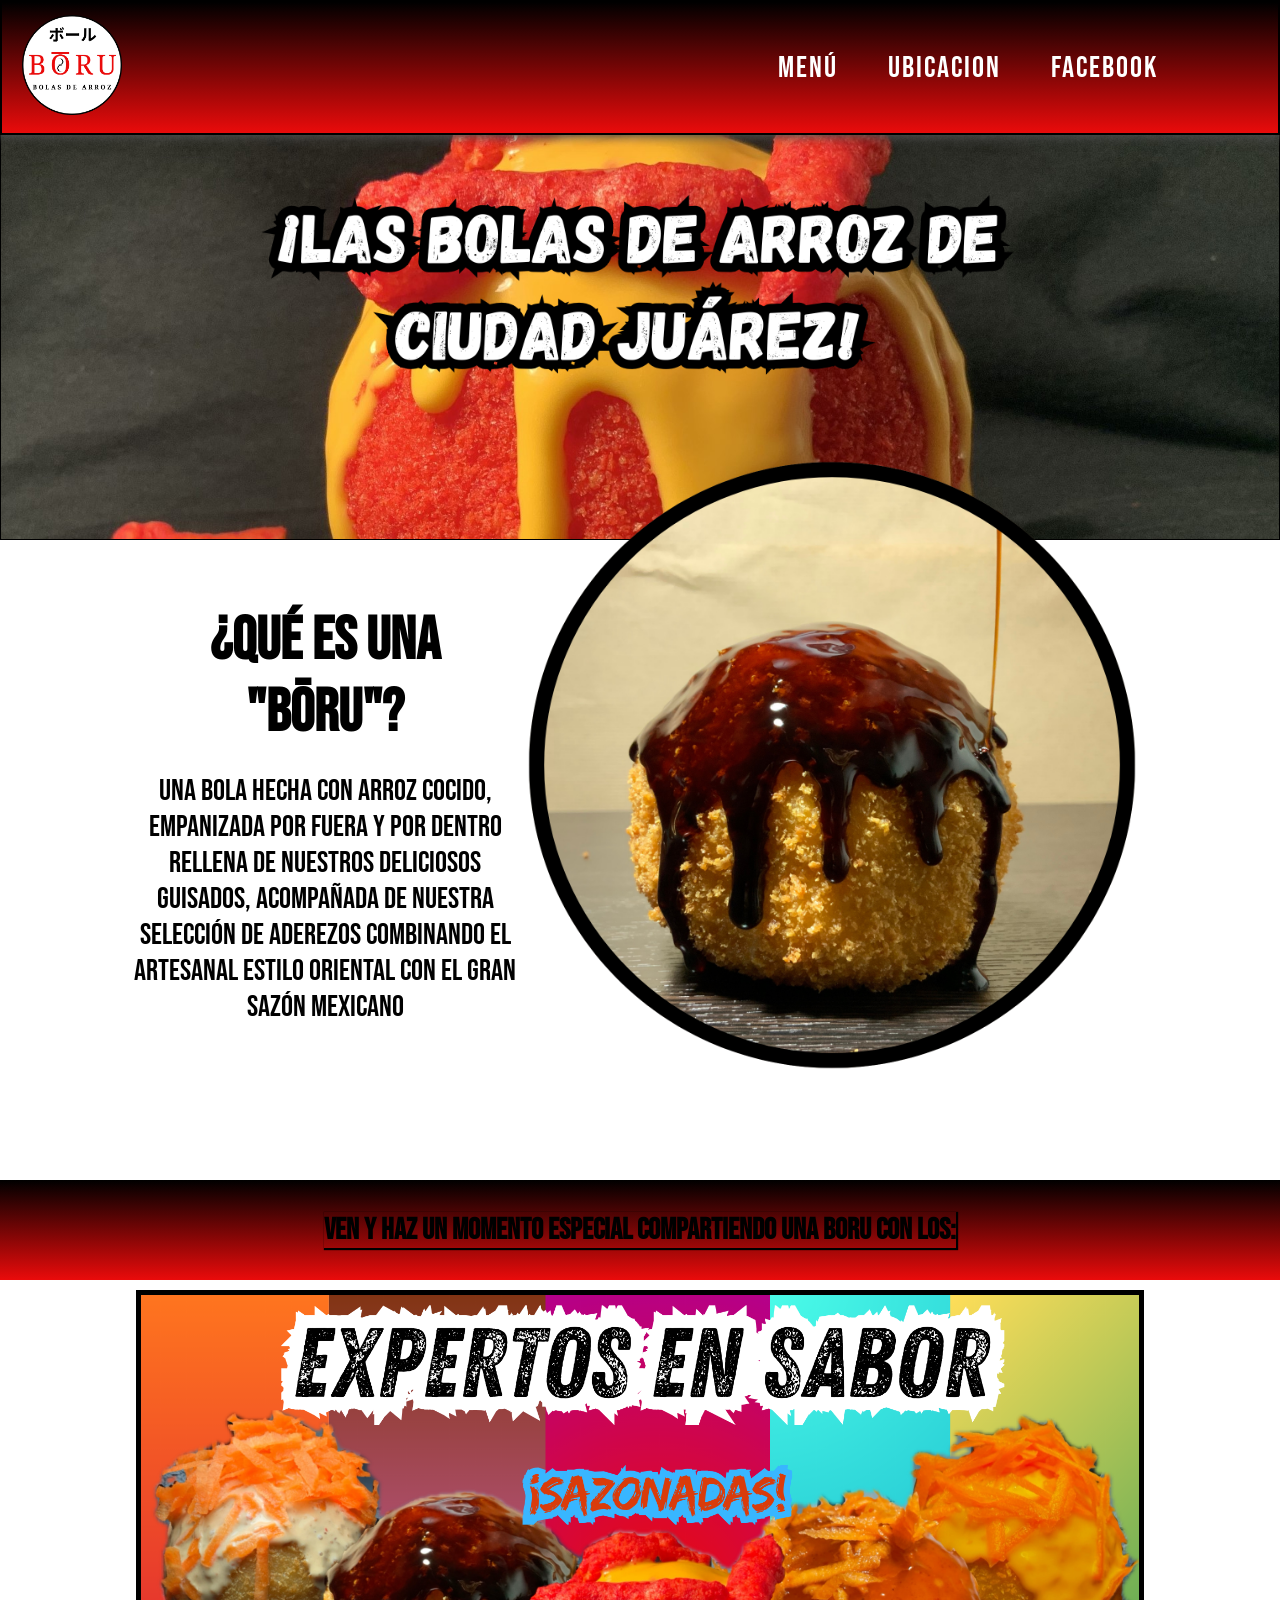
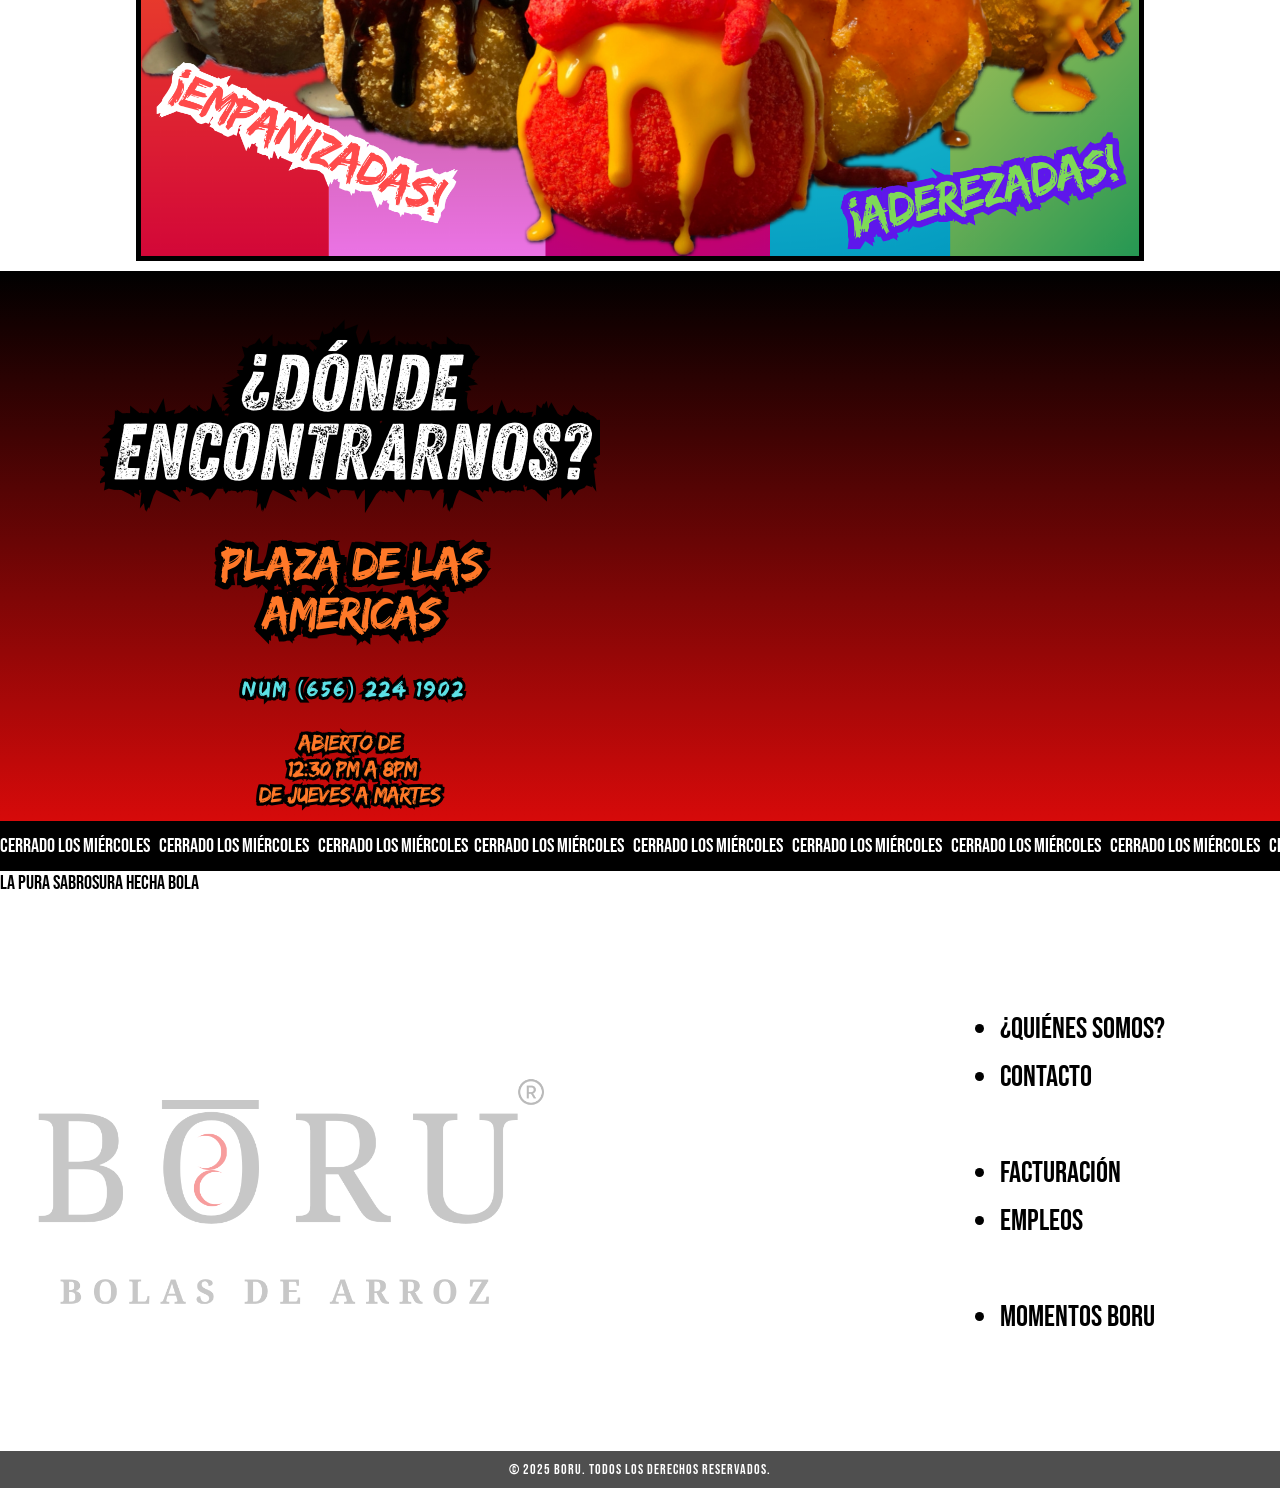
==== index.html @ 633f1638 "Actualice las carpetas" ====
<!DOCTYPE html>
<html lang="es">
<head>
    <meta charset="UTF-8">
    <meta name="viewport" content="width=device-width, initial-scale=1.0">
    <title>BORU | Pagina Oficial </title>
    <link rel="stylesheet" href="./main-colors.css">
    <link rel="stylesheet" href="./stylesheet.css">
    <link rel="stylesheet" href="./header.css">
    <link rel="stylesheet" href="./main-element.css">
    <link rel="stylesheet" href="./footer.css">
    <link rel="preconnect" href="https://fonts.googleapis.com">
    <link rel="preconnect" href="https://fonts.gstatic.com" crossorigin>
    <link href="https://fonts.googleapis.com/css2?family=Bebas+Neue&display=swap" rel="stylesheet">

</head>
<body>
   <header>
    <a href="./index.html">
        <img src="/assets/BORU-LOGO-2-1500X1500.png"  alt="Logo BORU">
    </a>

    <nav id="barra-de-navegacion">
        <ul>
            <li><a class="nav-link" href="./index2.html">MENÚ</a></li>
            <li><a class="nav-link" href="#UBICACION">UBICACION</a></li>
            <li><a class="nav-link" href="">FACEBOOK</a></li>
            <li><a class="nav-link" href=""></a></li> 
            <li><a class="nav-link" href=""></a></li> 
        </ul>
        
    
    </nav>
   </header>
 
   <main>
    <div id="Bienvenidos" >
        <div id="Bienvenidos-Encabezado">
            <img src="../assets/Texto-Bolas-de-arroz.png" alt="Las-Bolas-de-Arroz-de-Juarez">
        </div>
        
    </div>
       
    <div id="que-es">
        <div id="que-es-una-boru">
            <h2>¿Qué es una "BōRU"?</h2>
            </br>
            <spam>Una Bola hecha con arroz cocido, empanizada por fuera y por dentro rellena de nuestros deliciosos guisados, acompañada de nuestra selección de aderezos combinando el artesanal estilo oriental con el gran sazón Mexicano </spam>
        </div>
        
        <img src="/assets/BORU CON ADEREZO.png" alt="imagen-de-una-BORU">
    </div>

    <div id="Entrada-Expertos">
        <h2>Ven y haz un momento especial compartiendo una boru con los: </h2>
    </div>

    <div id="EXPERTOS-EN-SABOR">
        <img src="/assets/Foto-Colorida-Borus.png" alt="Las Deliciosas">
    </div>
    
    <div id="UBICACION">
        <div id="UBICACION-texto"><img src="/assets/Texto-Ubicacion-2.png" alt="Donde Encontrarnos"></div>
        <div id="UBICACION-mapa">
            <iframe src="https://www.google.com/maps/embed?pb=!1m18!1m12!1m3!1d848.2785285057481!2d-106.4534975304492!3d31.740086038915937!2m3!1f0!2f0!3f0!3m2!1i1024!2i768!4f13.1!3m3!1m2!1s0x86e75945372af463%3A0x50e9e7f90dc8ba62!2sBolas%20De%20Arroz%20%22B%C5%8CRU%22!5e0!3m2!1sen!2smx!4v1757753047099!5m2!1sen!2smx" width="600" height="600" style="border:0;" allowfullscreen="" loading="lazy" referrerpolicy="no-referrer-when-downgrade"></iframe>
        </div>
        </br>
        <div id="UBICACION-footer">
            <span id="banda">CERRADO LOS MIÉRCOLES   CERRADO LOS MIÉRCOLES   CERRADO LOS MIÉRCOLES  CERRADO LOS MIÉRCOLES   CERRADO LOS MIÉRCOLES   CERRADO LOS MIÉRCOLES   CERRADO LOS MIÉRCOLES   CERRADO LOS MIÉRCOLES   CERRADO LOS MIÉRCOLES   CERRADO LOS MIÉRCOLES  CERRADO LOS MIÉRCOLES   CERRADO LOS MIÉRCOLES   CERRADO LOS MIÉRCOLES   CERRADO LOS MIÉRCOLES</span>
        </div>
        

    </div>

    <div id="DATOS">
        <div>LA PURA SABROSURA HECHA BOLA</div>
        
    </div>

    <div id="enlaces">
        <div id="enlaces-imagen">
            <img src="../assets/Logo-Boru-Minimalista-Sinfondo.png" alt="BORU">
        

        </div>
        <div id="enlaces-vinculos">
            <ul>
                <li>¿Quiénes somos?</li>
                <li>Contacto</li>
                <br>
                <li>Facturación</li>
                <li>Empleos</li>
                <br>
                <li>Momentos Boru</li>
            </ul>
        </div>
    
        

    </div>


   </main>
   <footer>
    <div>&copy; 2025 BORU. Todos los derechos reservados.</div>
    
    </footer>
    <script src="./script.js"></script>
</body>
</html>
---- main-colors.css ----
:root {
    --rojo-principal: #ea0b0b;
    --negro-principal: rgb(0, 0, 0);
    --blanco-principal: white;
    --gris: rgb(79, 79, 79);
    --rojo-secundario: #810101;

}
---- stylesheet.css ----
html, body, h1, h2 {
    margin: 0;
    padding: 0;
}
*,
*::before,
*::after {
  box-sizing: border-box;
  margin: 0;   /* (opcional) quita márgenes por defecto */
  padding: 0;  /* (opcional) quita paddings por defecto */
}

html, body{
    width: 100%;
    height: 100%;
    font-family: "Bebas Neue";
    font-size: 20px;
    
}

@media screen and (max-width: 768px) {
  html, body{

    font-size: 16px;
  }

}




/*body {
  background-image: url(../assets/Fondo-bolas-palillos.png);
  background-attachment: fixed;
  background-size:contain;
  background-position: center;
}*/



h1{
  font-size: 2.5rem;
}
---- header.css ----
header{
    
    display: flex;
    height: 15vh;
    width: 100%;
    padding: 20px;
    align-items: center;
    justify-content: space-between;
    background: linear-gradient(to bottom, rgb(0, 0, 0), var(--rojo-principal)); 
    border: 2px solid rgb(0, 0, 0);
    /*background-image: url(../assets/Fondo-oriental-rojo.png);
    background-attachment: fixed;
    background-size: cover;             
    background-position: center;*/
    position: fixed;
    width: 100%;
    top: 0;
    z-index: 100;
    box-shadow: 0px 0px 10px 2px var(--gris);
}

header img{
  
  height: 15vh;
  max-height:  100px;
  width: auto;
  margin-right: 100px;
}

nav ul {
  font-size: 1.5rem;
  list-style: none;   /* Quita las viñetas */
  margin: 0;          /* Quita márgenes por defecto */
  padding: 0;         /* Quita sangrías por defecto */
  display: flex;      /* Opcional: pone los <li> en fila */
  gap: 50px;          /* Espaciado entre enlaces */
  color: var(--blanco-principal);
  letter-spacing: 2px;
  
}



.navbar {
  width: 100%;
  height: 15vh;
  background-color: linear-gradient(to bottom, rgb(0, 0, 0), var(--rojo-principal));
  transition: top 0.3s ease;
}

a {
  text-decoration: none; /* quita el subrayado */
  color: inherit;        /* usa el mismo color del texto padre */
  cursor: pointer;       /* asegura el cursor de "mano" */
}
---- main-element.css ----
/*main{
    display: flex;
    justify-content: center;
    align-items: center;
    text-align: center;
    flex-direction: column;
    
}*/

#Bienvenidos-Encabezado{
  margin: auto;
  display: flex;
  width: 100%;
  height: 60vh;
  color: white;
  background-repeat: no-repeat;
  background-image: url(/assets/FLAMIN.jpg);
  background-attachment: fixed;
  background-size: cover;             
  background-position: center;
  border: 1px solid black;
  border-radius: 0%;
  justify-content: center;
  text-align: center;
  align-items: center;
}



#Bienvenidos{
  /*background: linear-gradient(to top, black, var(--rojo-principal));
  background-image: url(../assets/Fondo-oriental-rojo.png);
  background-attachment: fixed;
  background-size: cover;             
  background-position: center;*/

  display: flex;
  width: 100%;
  height: 50vh;
  text-align: center;
  justify-content: center;
  align-items: center;
  font-size: 3rem;
  text-shadow: 2px 2px 0 var(--negro-principal), -2px -2px 0 var(--negro-principal), 2px -2px 0 var(--negro-principal), -2px 2px 0 var(--negro-principal);
  

}
#Bienvenidos img{
  max-width: 60%;
}

/*Estilos de #Bienvenidos de dispositivos moviles */
@media screen and (max-width: 768px) {
  #Bienvenidos img {
    max-width: 100%;
    max-height: auto;
  }

  #Bienvenidos {
    height: 50vh;
    margin-bottom: 30px;
    overflow: hidden;
    
  }

 

}



#que-es img{
  width: 70vh;
  height: 70vh;
  
}

#que-es {
  width: 100%;
  display: flex;
  justify-content:center;
  align-items: center;
  text-align: center;
  margin-bottom: 100px;

}

#que-es h2{
  font-size: 3rem;
}

#que-es spam{
  font-size: 1.5rem;
}

#que-es-una-boru{
  margin-top: 100px;
  width: 30%;
}


@media screen and (max-width: 768px) {

  #que-es {
    flex-direction: column;
  }

   #que-es img{
  width: 50vh;
  height: 50vh;
  
  }

  #que-es-una-boru{
    width: 90%;
    margin-top: 0px;
  }


  
}

#Entrada-Expertos {
  color: var(--negro-principal);
  
  display: flex;
  width: 100%;
  background: linear-gradient(to bottom, rgb(0, 0, 0), var(--rojo-principal));
  height: 100px;
  align-items: center;
  text-align: center;
  justify-content: center;
  
}

#Entrada-Expertos h2{
  box-shadow: 1px 1px 1px 1px var(--negro-principal);
}

#EXPERTOS-EN-SABOR {
  box-sizing: border-box;
  display: flex;
  max-width: 100%;
  padding: 10PX;
  align-items: center;
  justify-content: center;
}

#EXPERTOS-EN-SABOR img {
  display: block;
  max-width: 80%;
  height: auto;
  border: 5px solid black;

}



#UBICACION{
  padding: 10px;
  display: flex;
  height: 600px;
  width: 100%;
  background: linear-gradient(to bottom, black, var(--rojo-principal)); 
  justify-content: space-evenly;
  align-items: center;
  text-align: center;
  position: relative;

}

#UBICACION-texto img{
  width: 500px;
  height: 500px;
}

#UBICACION iframe{
  
  width: 100%;      /* ocupa todo el ancho del contenedor */
  width: 400px; /* opcional: ancho máximo */
  height: 400px;    /* altura fija o variable */
 
}

#UBICACION-mapa{
  padding-bottom: 10px;
  
}

#UBICACION-footer {
  white-space: pre;
  background-color: var(--negro-principal);
  color: #fff;
  overflow: hidden;
  height: 50px;
  display: flex;
  align-items: center;
  position: absolute;   
  bottom: 0;            
  left: 0;
  width: 100%;
  
}

#UBICACION-footer #banda{
  animation: banda;
  animation-duration: 50s;
  animation-iteration-count: infinite;
  animation-timing-function: linear;
}


@keyframes banda {
  from{
    transform: translateX(50%);

  }
  to {
    transform: translateX(-100%);

  }
}

@media screen and (max-width: 768px) {
  #UBICACION {
    height: auto;
    flex-direction: column;
    overflow: hidden;
  }
  #UBICACION-mapa{
    padding-bottom: 20px;
  }
  


}

#enlaces {
  
  width: 100%;
    display: flex;
    
    align-items: center;
    
}

#enlaces-vinculos ul{
  font-size: 1.5rem;
  line-height: 1.6;
  margin: 0 auto;

  
}
#enlaces-imagen img{
    margin-right: auto;
    height: 55%;
    width: 55%;
    opacity: 40%;
}


@media screen and (max-width: 768px){
  #enlaces {
    
    flex-direction: column;
    justify-content: center;
    align-items: center;
  }
 
  #enlaces-vinculos ul{
  font-size: 1.5rem;
  line-height: 1.6;
  justify-content: center;
  }
 
  

  #enlaces-imagen img{
    margin-right: 0;     /* 🔴 MUY IMPORTANTE */
    margin-left: 0;
    margin-bottom: 10px;
    width: 80%;
    height: 80%;
}

}
---- footer.css ----
footer{
  padding: 10px;
  font-size: .7rem;
  color: var(--blanco-principal);
  background-color: var(--gris);
  letter-spacing: 1px;
  text-align: center;
}
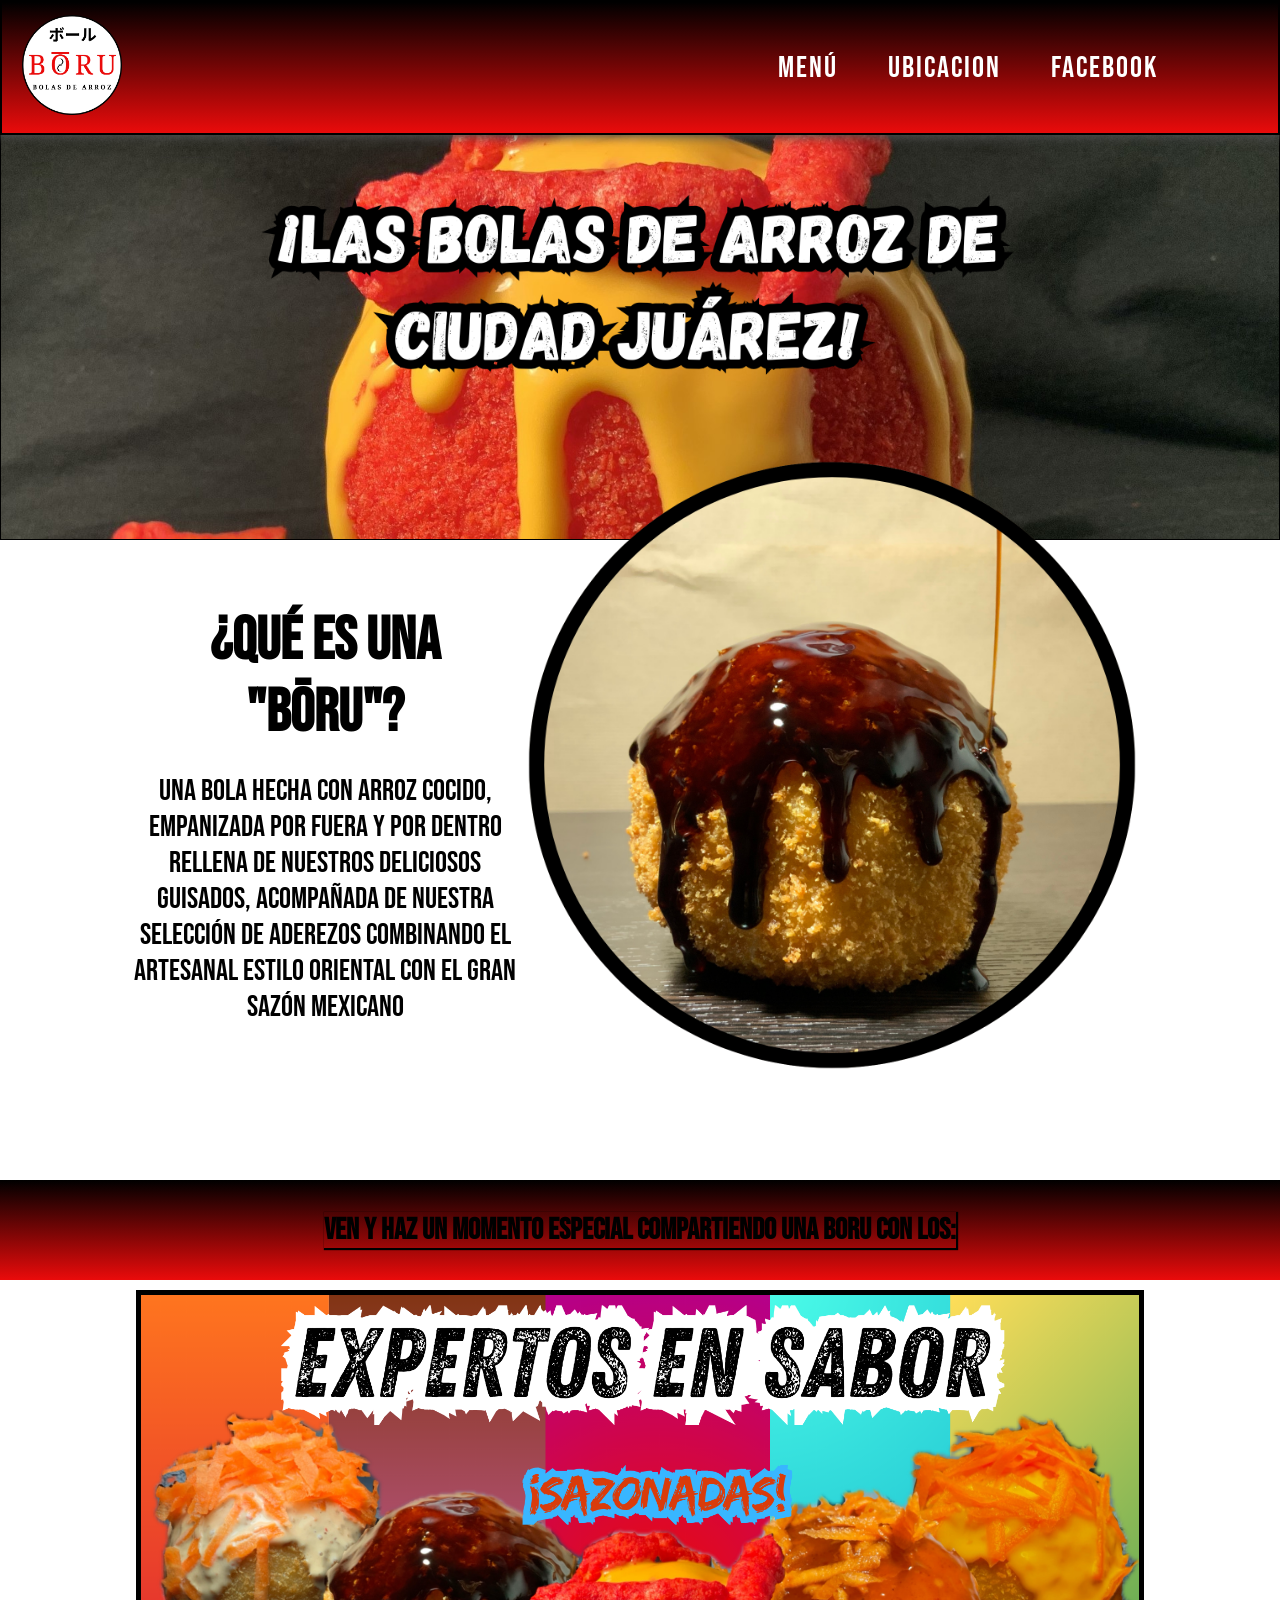
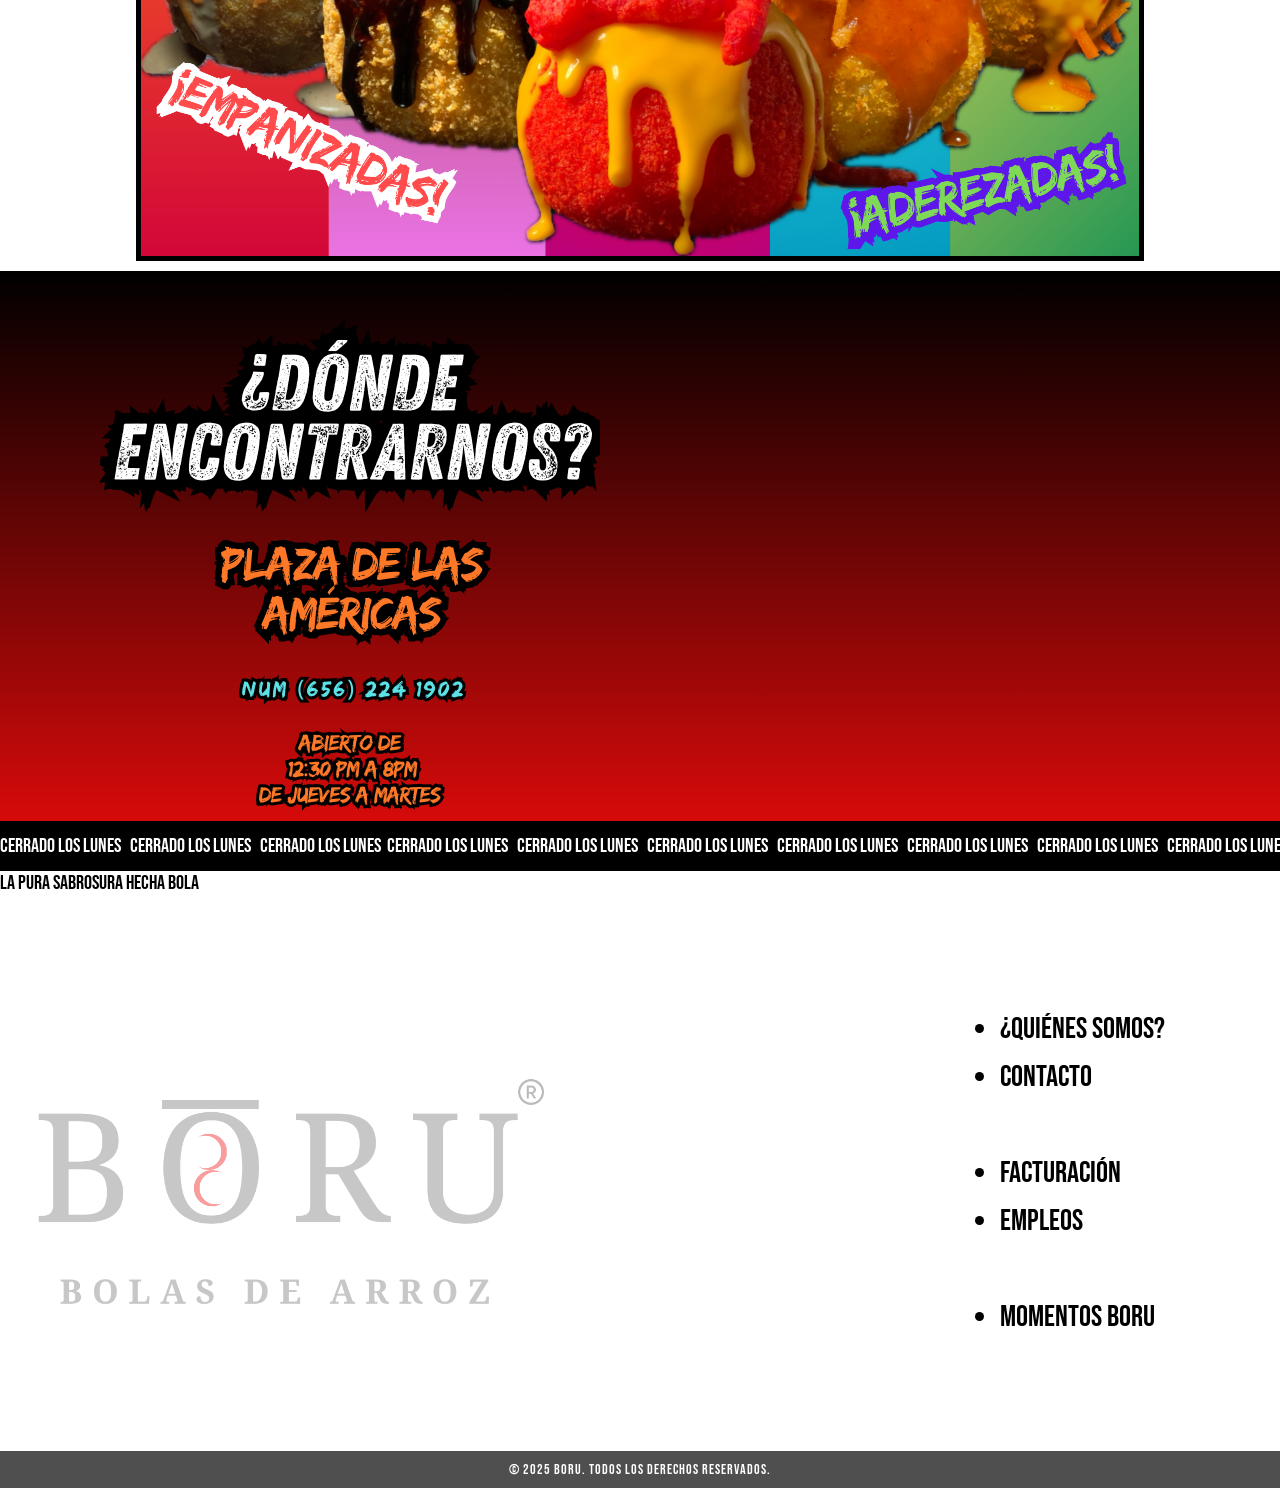
==== commit 9da601f4: "Actualice el index 1.4" ====
--- a/index.html
+++ b/index.html
@@ -17,7 +17,7 @@
 <body>
    <header>
     <a href="./index.html">
-        <img src="/assets/BORU-LOGO-2-1500X1500.png"  alt="Logo BORU">
+        <img src="assets/BORU-LOGO-2-1500X1500.png"  alt="Logo BORU">
     </a>
 
     <nav id="barra-de-navegacion">
@@ -36,7 +36,7 @@
    <main>
     <div id="Bienvenidos" >
         <div id="Bienvenidos-Encabezado">
-            <img src="../assets/Texto-Bolas-de-arroz.png" alt="Las-Bolas-de-Arroz-de-Juarez">
+            <img src="assets/Texto-Bolas-de-arroz.png" alt="Las-Bolas-de-Arroz-de-Juarez">
         </div>
         
     </div>
@@ -48,7 +48,7 @@
             <spam>Una Bola hecha con arroz cocido, empanizada por fuera y por dentro rellena de nuestros deliciosos guisados, acompañada de nuestra selección de aderezos combinando el artesanal estilo oriental con el gran sazón Mexicano </spam>
         </div>
         
-        <img src="/assets/BORU CON ADEREZO.png" alt="imagen-de-una-BORU">
+        <img src="assets/BORU CON ADEREZO.png" alt="imagen-de-una-BORU">
     </div>
 
     <div id="Entrada-Expertos">
@@ -56,17 +56,17 @@
     </div>
 
     <div id="EXPERTOS-EN-SABOR">
-        <img src="/assets/Foto-Colorida-Borus.png" alt="Las Deliciosas">
+        <img src="assets/Foto-Colorida-Borus.png" alt="Las Deliciosas">
     </div>
     
     <div id="UBICACION">
-        <div id="UBICACION-texto"><img src="/assets/Texto-Ubicacion-2.png" alt="Donde Encontrarnos"></div>
+        <div id="UBICACION-texto"><img src="assets/Texto-Ubicacion-2.png" alt="Donde Encontrarnos"></div>
         <div id="UBICACION-mapa">
             <iframe src="https://www.google.com/maps/embed?pb=!1m18!1m12!1m3!1d848.2785285057481!2d-106.4534975304492!3d31.740086038915937!2m3!1f0!2f0!3f0!3m2!1i1024!2i768!4f13.1!3m3!1m2!1s0x86e75945372af463%3A0x50e9e7f90dc8ba62!2sBolas%20De%20Arroz%20%22B%C5%8CRU%22!5e0!3m2!1sen!2smx!4v1757753047099!5m2!1sen!2smx" width="600" height="600" style="border:0;" allowfullscreen="" loading="lazy" referrerpolicy="no-referrer-when-downgrade"></iframe>
         </div>
         </br>
         <div id="UBICACION-footer">
-            <span id="banda">CERRADO LOS MIÉRCOLES   CERRADO LOS MIÉRCOLES   CERRADO LOS MIÉRCOLES  CERRADO LOS MIÉRCOLES   CERRADO LOS MIÉRCOLES   CERRADO LOS MIÉRCOLES   CERRADO LOS MIÉRCOLES   CERRADO LOS MIÉRCOLES   CERRADO LOS MIÉRCOLES   CERRADO LOS MIÉRCOLES  CERRADO LOS MIÉRCOLES   CERRADO LOS MIÉRCOLES   CERRADO LOS MIÉRCOLES   CERRADO LOS MIÉRCOLES</span>
+            <span id="banda">CERRADO LOS LUNES   CERRADO LOS LUNES   CERRADO LOS LUNES  CERRADO LOS LUNES   CERRADO LOS LUNES   CERRADO LOS LUNES   CERRADO LOS LUNES   CERRADO LOS LUNES   CERRADO LOS LUNES   CERRADO LOS LUNES  CERRADO LOS LUNES   CERRADO LOS LUNES   CERRADO LOS LUNES   CERRADO LOS LUNES</span>
         </div>
         
 
@@ -79,7 +79,7 @@
 
     <div id="enlaces">
         <div id="enlaces-imagen">
-            <img src="../assets/Logo-Boru-Minimalista-Sinfondo.png" alt="BORU">
+            <img src="assets/Logo-Boru-Minimalista-Sinfondo.png" alt="BORU">
         
 
         </div>
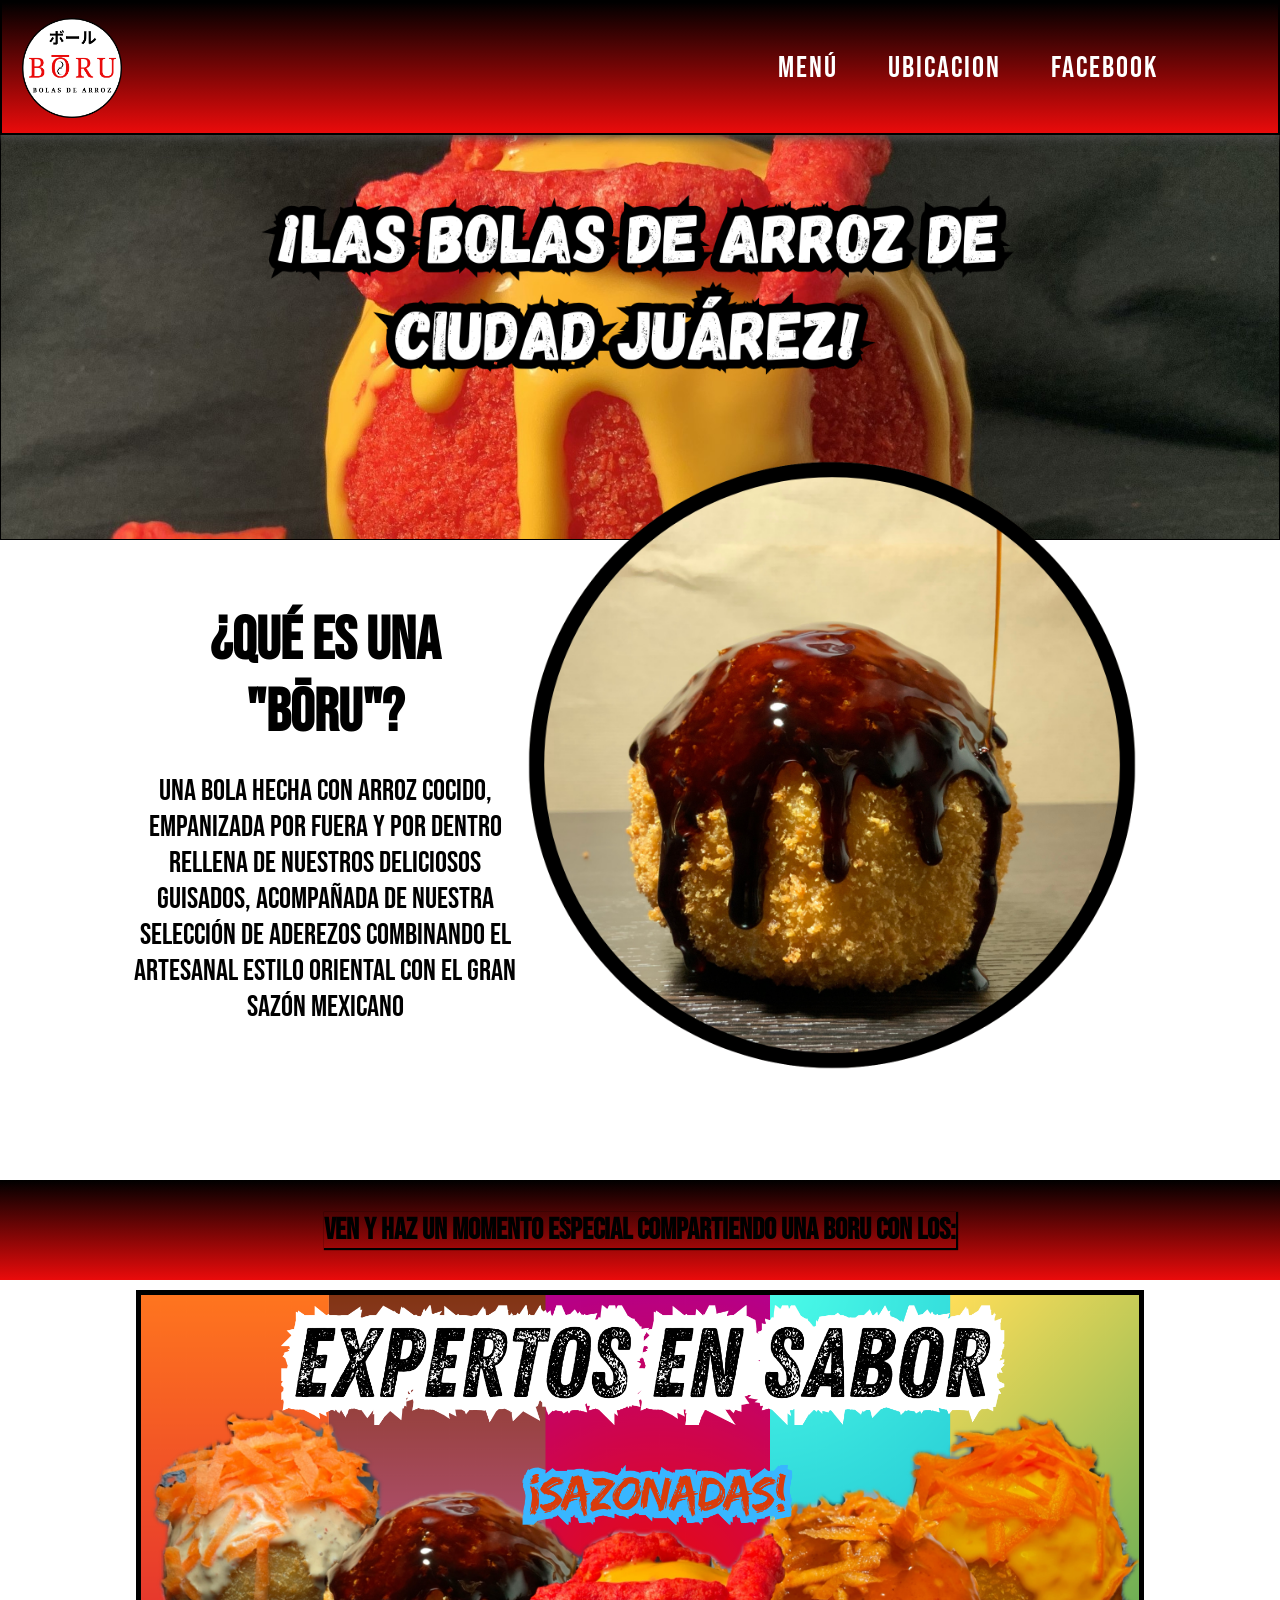
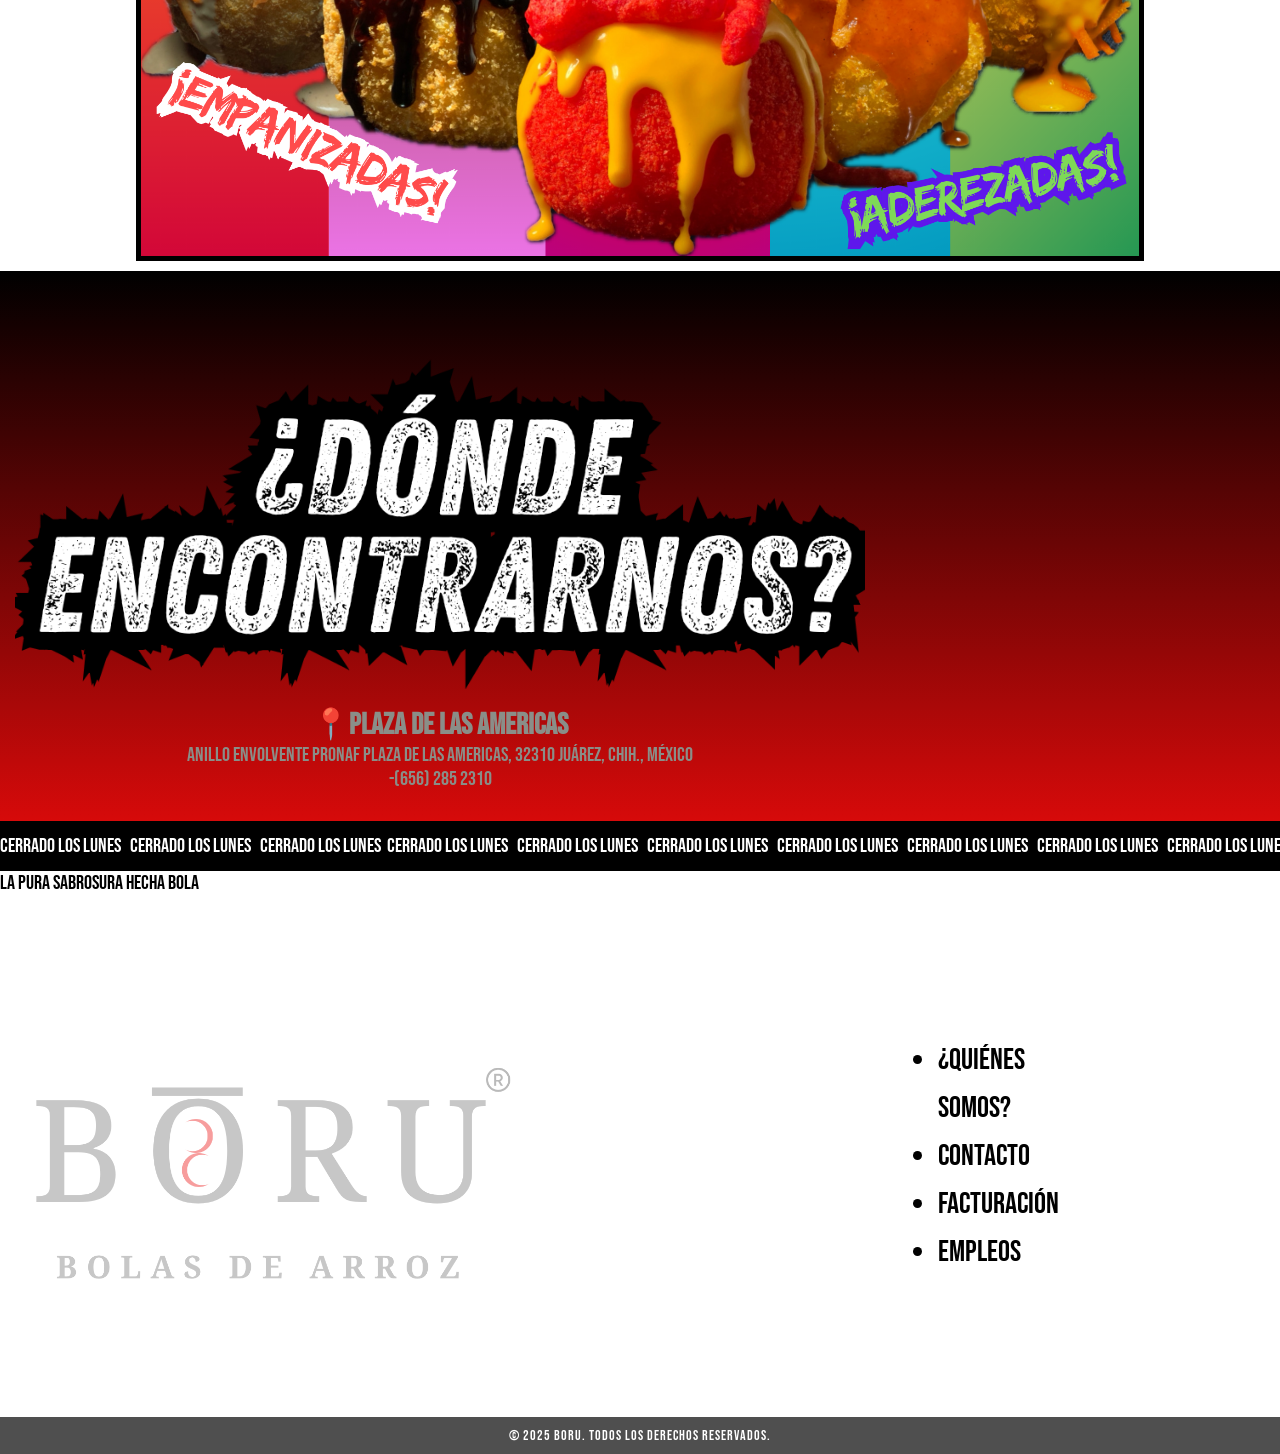
==== commit 7c1ea35c: "Actualice Index y CSS" ====
--- a/index.html
+++ b/index.html
@@ -24,7 +24,7 @@
         <ul>
             <li><a class="nav-link" href="./index2.html">MENÚ</a></li>
             <li><a class="nav-link" href="#UBICACION">UBICACION</a></li>
-            <li><a class="nav-link" href="">FACEBOOK</a></li>
+            <li><a class="nav-link" href="https://www.facebook.com/bolasBORU">FACEBOOK</a></li>
             <li><a class="nav-link" href=""></a></li> 
             <li><a class="nav-link" href=""></a></li> 
         </ul>
@@ -60,7 +60,12 @@
     </div>
     
     <div id="UBICACION">
-        <div id="UBICACION-texto"><img src="assets/Texto-Ubicacion-2.png" alt="Donde Encontrarnos"></div>
+        
+        <div id="UBICACION-texto">
+            <div id="UBICACION-imgDE"><img src="assets/Donde Encontrarnos.png" alt="Donde Encontrarnos"></div>
+            <h2>📍Plaza de Las Americas</h2>
+            <spam>Anillo envolvente Pronaf Plaza de las Americas, 32310 Juárez, Chih., México </br> -(656) 285 2310</spam>
+        </div>
         <div id="UBICACION-mapa">
             <iframe src="https://www.google.com/maps/embed?pb=!1m18!1m12!1m3!1d848.2785285057481!2d-106.4534975304492!3d31.740086038915937!2m3!1f0!2f0!3f0!3m2!1i1024!2i768!4f13.1!3m3!1m2!1s0x86e75945372af463%3A0x50e9e7f90dc8ba62!2sBolas%20De%20Arroz%20%22B%C5%8CRU%22!5e0!3m2!1sen!2smx!4v1757753047099!5m2!1sen!2smx" width="600" height="600" style="border:0;" allowfullscreen="" loading="lazy" referrerpolicy="no-referrer-when-downgrade"></iframe>
         </div>
@@ -85,13 +90,16 @@
         </div>
         <div id="enlaces-vinculos">
             <ul>
-                <li>¿Quiénes somos?</li>
-                <li>Contacto</li>
-                <br>
-                <li>Facturación</li>
-                <li>Empleos</li>
-                <br>
-                <li>Momentos Boru</li>
+                <div>
+                    <li>¿Quiénes somos?</li>
+                    <li>Contacto</li>
+                </div>
+                <div>
+                     <li>Facturación</li>
+                    <li>Empleos</li>
+                </div>
+               
+                
             </ul>
         </div>
     
--- a/header.css
+++ b/header.css
@@ -1,5 +1,4 @@
 header{
-    
     display: flex;
     height: 15vh;
     width: 100%;
@@ -19,6 +18,7 @@
     box-shadow: 0px 0px 10px 2px var(--gris);
 }
 
+
 header img{
   
   height: 15vh;
@@ -28,6 +28,7 @@
 }
 
 nav ul {
+  margin: 0;
   font-size: 1.5rem;
   list-style: none;   /* Quita las viñetas */
   margin: 0;          /* Quita márgenes por defecto */
@@ -41,22 +42,52 @@
 
 
 
-.navbar {
+/*.navbar {
   width: 100%;
-  height: 15vh;
+  height: 10vh;
   background-color: linear-gradient(to bottom, rgb(0, 0, 0), var(--rojo-principal));
   transition: top 0.3s ease;
-}
+}*/
 
 a {
+  display: flex;
   text-decoration: none; /* quita el subrayado */
   color: inherit;        /* usa el mismo color del texto padre */
   cursor: pointer;       /* asegura el cursor de "mano" */
+  justify-content: center;
+  align-items: center;
+}
+
+
+@media screen and (max-width: 768px) {
+  header {
+    padding-left: 100px;
+    display: flex;
+    flex-direction: column;
+    justify-content: center;
+    align-items: center;
+    height: 20vh;
+    
+    }
+
+  header img{
+    display: block;
+    max-width: 200px;
+
+  }
+
+  nav ul {
+    display: flex;
+    justify-content: space-between; 
+    list-style: none;
+    padding:0;
+    margin: 0;
+    gap: 40px;
+    font-size: 1.5rem;
+
+  }
 }
 
 
 
 
-
-
-
--- a/main-element.css
+++ b/main-element.css
@@ -14,7 +14,7 @@
   height: 60vh;
   color: white;
   background-repeat: no-repeat;
-  background-image: url(/assets/FLAMIN.jpg);
+  background-image: url(assets/FLAMIN.jpg);
   background-attachment: fixed;
   background-size: cover;             
   background-position: center;
@@ -103,6 +103,14 @@
 
   #que-es {
     flex-direction: column;
+    
+  }
+  #que-es h2{
+  font-size: 2.5rem;
+  }
+
+  #que-es spam{
+  font-size: 1.5rem;
   }
 
    #que-es img{
@@ -169,10 +177,18 @@
 
 }
 
-#UBICACION-texto img{
-  width: 500px;
-  height: 500px;
-}
+#UBICACION-imgDE img{
+  padding: 5px;
+  width: 100%;
+  height: auto;
+}
+#UBICACION-texto{
+  display: flex;
+  flex-direction: column;
+  font-size: 1rem;
+  color: rgb(138, 142, 136);
+  
+  }
 
 #UBICACION iframe{
   
@@ -227,10 +243,26 @@
     flex-direction: column;
     overflow: hidden;
   }
+
+  #UBICACION-imgDE img{
+  width: 80%;
+  height: auto;
+  }
+
+  #UBICACION-texto{
+    font-size: 1.1rem;
+    margin-bottom: 20px;
+  }
   #UBICACION-mapa{
     padding-bottom: 20px;
   }
-  
+  #UBICACION iframe{
+  
+  width: 40vh;
+  height: 40vh;    
+  
+ 
+}
 
 
 }
@@ -247,7 +279,7 @@
 #enlaces-vinculos ul{
   font-size: 1.5rem;
   line-height: 1.6;
-  margin: 0 auto;
+  margin-right: 200px;
 
   
 }
@@ -261,29 +293,38 @@
 
 @media screen and (max-width: 768px){
   #enlaces {
-    
+    display: flex;
     flex-direction: column;
     justify-content: center;
     align-items: center;
+    position: relative;
   }
  
   #enlaces-vinculos ul{
+
+  margin: 0;
   font-size: 1.5rem;
   line-height: 1.6;
-  justify-content: center;
-  }
- 
-  
+  justify-content: space-between;
+  }
+ 
+  #enlaces-imagen{
+    display: flex;
+    justify-content: center;
+  }
 
   #enlaces-imagen img{
-    margin-right: 0;     /* 🔴 MUY IMPORTANTE */
-    margin-left: 0;
-    margin-bottom: 10px;
-    width: 80%;
-    height: 80%;
-}
-
-}
-
-
-
+    display: flex;
+    align-items: center;
+    justify-content: center;
+    width: 100%;
+    height: 100%;
+    position: absolute;
+    opacity: .40;
+    
+}
+
+}
+
+
+
